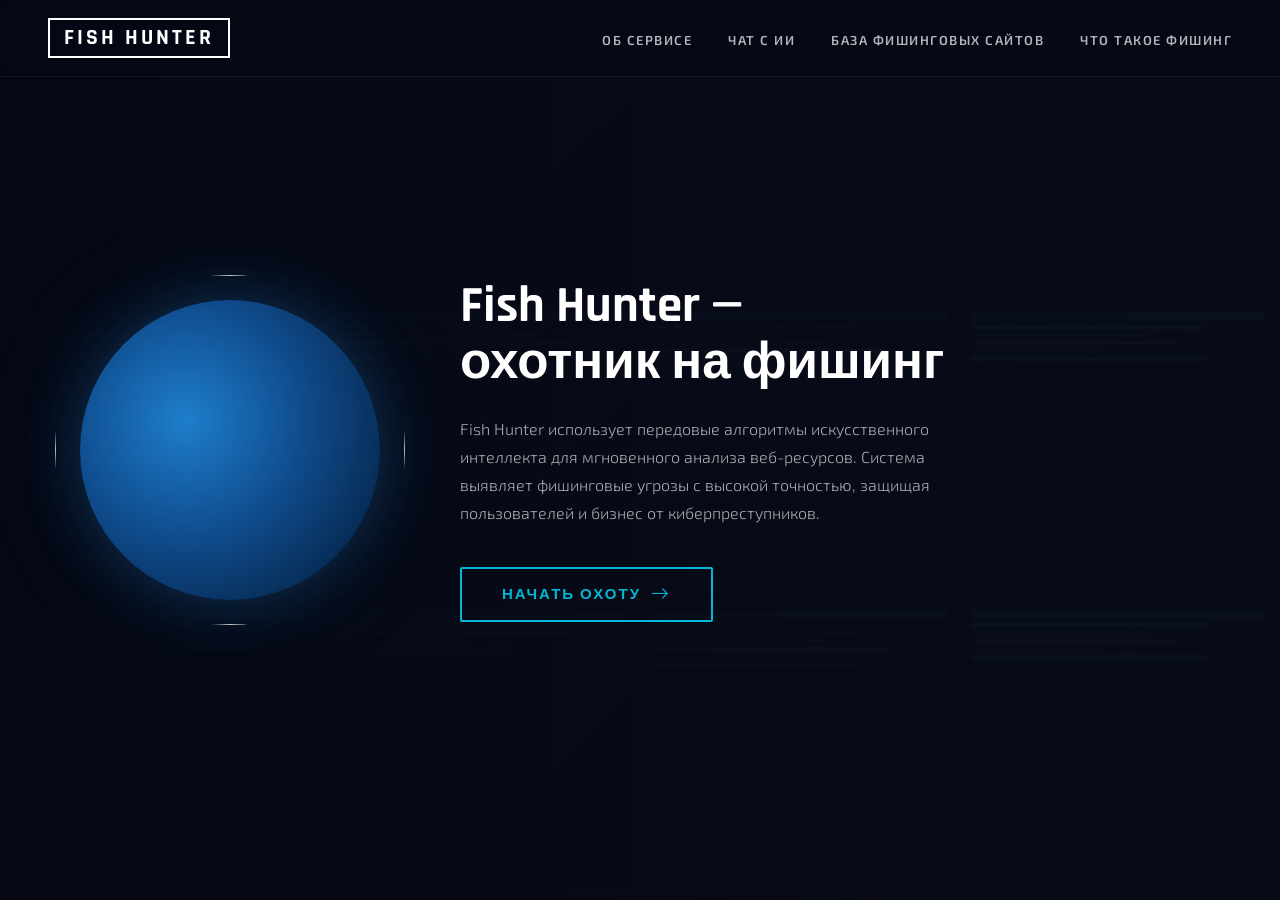
==== index.html @ db332a53 "Add files via upload" ====
<!DOCTYPE html>
<html lang="ru">
<head>
<meta charset="UTF-8">
<meta name="viewport" content="width=device-width, initial-scale=1.0">
<title>Fish Hunter</title>
<link rel="icon" type="image/jpg" href="./images/fish.png">
<link rel="stylesheet" href="style.css">
<link href="https://fonts.googleapis.com/css2?family=Rajdhani:wght@400;600;700&family=Exo+2:wght@300;400;600&display=swap" rel="stylesheet">
<link rel="stylesheet" href="https://cdn.jsdelivr.net/npm/bootstrap-icons@1.11.3/font/bootstrap-icons.min.css">
<style>
  * { margin: 0; padding: 0; box-sizing: border-box; }
  body { font-family: 'Exo 2', sans-serif; background: #0a0e1a; color: #fff; overflow-x: hidden; }

  nav {
    position: fixed; top: 0; left: 0; right: 0; z-index: 100;
    display: flex; align-items: center; justify-content: space-between;
    padding: 18px 48px;
    background: rgba(5,8,20,0.85);
    backdrop-filter: blur(12px);
    border-bottom: 1px solid rgba(255,255,255,0.06);
  }
  .logo {
    font-family: 'Rajdhani', sans-serif;
    font-size: 22px; font-weight: 700; letter-spacing: 3px;
    color: #fff;
    border: 2px solid #fff;
    padding: 4px 14px;
  }
  .nav-links { display: flex; gap: 36px; list-style: none; }
  .nav-links a {
    font-size: 13px; font-weight: 600; letter-spacing: 1.5px;
    text-transform: uppercase; color: rgba(255,255,255,0.7);
    text-decoration: none; transition: color 0.2s;
  }
  .nav-links a:hover { color: #fff; }

  .hamburger {
    display: none;
    flex-direction: column;
    gap: 5px;
    cursor: pointer;
    background: none;
    border: none;
    padding: 4px;
  }
  .hamburger span {
    display: block;
    width: 24px;
    height: 2px;
    background: #fff;
    border-radius: 2px;
    transition: all 0.3s;
  }
  .hamburger.open span:nth-child(1) { transform: rotate(45deg) translate(5px, 5px); }
  .hamburger.open span:nth-child(2) { opacity: 0; }
  .hamburger.open span:nth-child(3) { transform: rotate(-45deg) translate(5px, -5px); }

  .hero {
    min-height: 100vh;
    display: flex; align-items: center;
    position: relative; overflow: hidden;
  }

  .bg-screens {
    position: absolute; inset: 0;
    display: grid;
    grid-template-columns: repeat(4, 1fr);
    grid-template-rows: repeat(3, 1fr);
    gap: 6px; padding: 6px;
    opacity: 0.18;
    filter: blur(1px);
  }
  .screen {
    background: linear-gradient(135deg, #0d1b2e 0%, #0a1520 100%);
    border: 1px solid rgba(100,180,255,0.2);
    border-radius: 3px;
    overflow: hidden;
    display: flex; flex-direction: column;
    padding: 8px; gap: 4px;
  }
  .screen-bar { height: 8px; background: rgba(100,180,255,0.3); border-radius: 2px; }
  .screen-line { height: 4px; border-radius: 2px; }
  .l1 { background: rgba(100,255,180,0.4); width: 80%; }
  .l2 { background: rgba(100,180,255,0.3); width: 60%; }
  .l3 { background: rgba(255,180,100,0.3); width: 70%; }
  .l4 { background: rgba(100,255,180,0.2); width: 45%; }

  .hero-overlay {
    position: absolute; inset: 0;
    background: linear-gradient(90deg, rgba(5,8,20,0.95) 0%, rgba(5,8,20,0.7) 50%, rgba(5,8,20,0.5) 100%);
  }

  .hero-content {
    position: relative; z-index: 10;
    display: flex; align-items: center;
    width: 100%; padding: 0 80px;
    gap: 80px;
  }

  .logo-wrap {
    flex-shrink: 0;
    width: 300px; height: 300px;
    border-radius: 50%;
    background: radial-gradient(circle at 35% 40%, #1e7ecb 0%, #0f4b8c 45%, #062a52 80%, #03162e 100%);
    display: flex; align-items: center; justify-content: center;
    box-shadow: 0 0 60px rgba(30,126,203,0.3), 0 0 120px rgba(30,126,203,0.1);
  }
  .logo-placeholder {
    display: flex; flex-direction: column; align-items: center; gap: 12px;
  }
  .logo-placeholder-box {
    width: 140px; height: 140px;
    border: 2px dashed rgba(255,255,255,0.35);
    border-radius: 12px;
    display: flex; align-items: center; justify-content: center;
    color: rgba(255,255,255,0.4);
    font-size: 12px; letter-spacing: 1px; text-align: center; line-height: 1.5;
    font-family: 'Exo 2', sans-serif;
  }
  .logo-placeholder-text {
    font-size: 11px; color: rgba(255,255,255,0.3); letter-spacing: 1px;
  }

  .hero-text { flex: 1; }
  .hero-title {
    font-family: 'Rajdhani', sans-serif;
    font-size: clamp(36px, 4vw, 56px);
    font-weight: 700; line-height: 1.1;
    margin-bottom: 24px;
    color: #fff;
  }
  .hero-title span { display: block; }
  .hero-desc {
    font-size: 16px; font-weight: 300; line-height: 1.75;
    color: rgba(255,255,255,0.65);
    max-width: 520px; margin-bottom: 40px;
  }

  .btn-start {
    display: inline-flex; align-items: center; gap: 10px;
    padding: 14px 40px;
    background: transparent;
    border: 2px solid #06b6d4;
    color: #06b6d4;
    font-family: 'Rajdhani', sans-serif;
    font-size: 15px; font-weight: 700; letter-spacing: 2px;
    text-transform: uppercase;
    cursor: pointer; text-decoration: none;
    transition: background 0.25s, color 0.25s;
    border-radius: 2px;
  }
  .btn-start:hover { background: #06b6d4; color: #0a0e1a; }
  

  .scroll-hint {
    position: absolute; bottom: 36px; left: 50%;
    transform: translateX(-50%);
    display: flex; flex-direction: column; align-items: center; gap: 6px;
    color: rgba(255,255,255,0.35); font-size: 12px; letter-spacing: 2px;
  }
  .chevron {
    width: 20px; height: 20px;
    border-right: 2px solid rgba(255,255,255,0.35);
    border-bottom: 2px solid rgba(255,255,255,0.35);
    transform: rotate(45deg);
    animation: bounce 1.6s infinite;
  }
  @keyframes bounce {
    0%,100%{transform:rotate(45deg) translateY(0)}
    50%{transform:rotate(45deg) translateY(5px)}
  }

  @media (max-width: 900px) {
    .hero-content { gap: 48px; padding: 0 40px; }
    .logo-wrap { width: 220px; height: 220px; }
  }

  @media (max-width: 768px) {
    nav { padding: 14px 20px; }
    .nav-links {
      display: none;
      position: fixed;
      top: 61px; left: 0; right: 0;
      background: rgba(5,8,20,0.97);
      backdrop-filter: blur(16px);
      flex-direction: column;
      gap: 0;
      border-bottom: 1px solid rgba(255,255,255,0.08);
      z-index: 99;
    }
    .nav-links.open { display: flex; }
    .nav-links li { border-bottom: 1px solid rgba(255,255,255,0.04); }
    .nav-links a { display: block; padding: 16px 24px; font-size: 13px; letter-spacing: 1px; }
    .hamburger { display: flex; }

    .hero-content {
      flex-direction: column;
      align-items: center;
      padding: 0 24px;
      gap: 36px;
      text-align: center;
      padding-top: 80px;
    }
    .logo-wrap { width: 180px; height: 180px; flex-shrink: 0; }
    .hero-desc { margin-left: auto; margin-right: auto; }
    .btn-start { margin: 0 auto; }
  }

  @media (max-width: 480px) {
    .logo-wrap { width: 140px; height: 140px; }
    .hero-content { padding: 0 16px; padding-top: 80px; }
  }</style>
</head>
<body>

<nav>
  <div class="logo">FISH HUNTER</div>
  <ul class="nav-links" id="navLinks">
  <li><a href="about.html">Об сервисе</a></li>
  <li><a href="chat.html">Чат с ИИ</a></li>
  <li><a href="phishing.html">База фишинговых сайтов</a></li>
  <li><a href="what-is-phishing.html">Что такое фишинг</a></li>
  </ul>
  <button class="hamburger" id="hamburger" aria-label="Меню">
    <span></span><span></span><span></span>
  </button>
</nav>

<section class="hero">
  <div class="bg-screens">
    <div class="screen"><div class="screen-bar"></div><div class="screen-line l1"></div><div class="screen-line l2"></div><div class="screen-line l3"></div><div class="screen-line l4"></div><div class="screen-line l2"></div><div class="screen-line l1"></div></div>
    <div class="screen"><div class="screen-bar"></div><div class="screen-line l3"></div><div class="screen-line l1"></div><div class="screen-line l4"></div><div class="screen-line l2"></div><div class="screen-line l3"></div></div>
    <div class="screen"><div class="screen-bar"></div><div class="screen-line l2"></div><div class="screen-line l4"></div><div class="screen-line l1"></div><div class="screen-line l3"></div><div class="screen-line l1"></div><div class="screen-line l4"></div></div>
    <div class="screen"><div class="screen-bar"></div><div class="screen-line l1"></div><div class="screen-line l2"></div><div class="screen-line l3"></div><div class="screen-line l4"></div></div>
    <div class="screen"><div class="screen-bar"></div><div class="screen-line l4"></div><div class="screen-line l1"></div><div class="screen-line l2"></div><div class="screen-line l3"></div><div class="screen-line l1"></div></div>
    <div class="screen"><div class="screen-bar"></div><div class="screen-line l2"></div><div class="screen-line l3"></div><div class="screen-line l1"></div><div class="screen-line l4"></div><div class="screen-line l2"></div></div>
    <div class="screen"><div class="screen-bar"></div><div class="screen-line l3"></div><div class="screen-line l4"></div><div class="screen-line l2"></div><div class="screen-line l1"></div><div class="screen-line l3"></div><div class="screen-line l4"></div></div>
    <div class="screen"><div class="screen-bar"></div><div class="screen-line l1"></div><div class="screen-line l2"></div><div class="screen-line l3"></div><div class="screen-line l4"></div><div class="screen-line l1"></div></div>
    <div class="screen"><div class="screen-bar"></div><div class="screen-line l2"></div><div class="screen-line l4"></div><div class="screen-line l3"></div><div class="screen-line l1"></div><div class="screen-line l2"></div></div>
    <div class="screen"><div class="screen-bar"></div><div class="screen-line l3"></div><div class="screen-line l1"></div><div class="screen-line l4"></div><div class="screen-line l2"></div></div>
    <div class="screen"><div class="screen-bar"></div><div class="screen-line l4"></div><div class="screen-line l3"></div><div class="screen-line l2"></div><div class="screen-line l1"></div><div class="screen-line l4"></div><div class="screen-line l3"></div></div>
    <div class="screen"><div class="screen-bar"></div><div class="screen-line l1"></div><div class="screen-line l2"></div><div class="screen-line l3"></div><div class="screen-line l4"></div><div class="screen-line l1"></div></div>
  </div>

  <div class="hero-overlay"></div>

  <div class="hero-content">
    <div class="logo-wrap">
      <div class="logo-placeholder">
        <img class="logo-img" src="./images/logo.jpg" alt="">
      </div>
    </div>

    <div class="hero-text">
      <h1 class="hero-title">
        <span>Fish Hunter —</span>
        <span>охотник на фишинг</span>
      </h1>
      <p class="hero-desc">
       Fish Hunter использует передовые алгоритмы искусственного 
интеллекта для мгновенного анализа веб-ресурсов. Система 
выявляет фишинговые угрозы с высокой точностью, защищая 
пользователей и бизнес от киберпреступников.
      </p>
      <a href="search.html" class="btn-start">
        начать охоту
        <i class="bi bi-arrow-right" style="font-size:18px;"></i>
      </a>
    </div>
  </div>

  <div class="scroll-hint">
  </div>
</section>

<script>
  const hamburger = document.getElementById('hamburger');
  const navLinks = document.getElementById('navLinks');
  hamburger.addEventListener('click', () => {
    hamburger.classList.toggle('open');
    navLinks.classList.toggle('open');
  });
  navLinks.querySelectorAll('a').forEach(a => {
    a.addEventListener('click', () => {
      hamburger.classList.remove('open');
      navLinks.classList.remove('open');
    });
  });
</script>
</body>
---- style.css ----
.logo-img {
  width: 350px;
  height: 350px;
  object-fit: cover;
  border-radius: 50%;
  border: none;
}

@media (max-width: 768px) {
  .logo-img {
    width: 180px;
    height: 180px;
  }
}
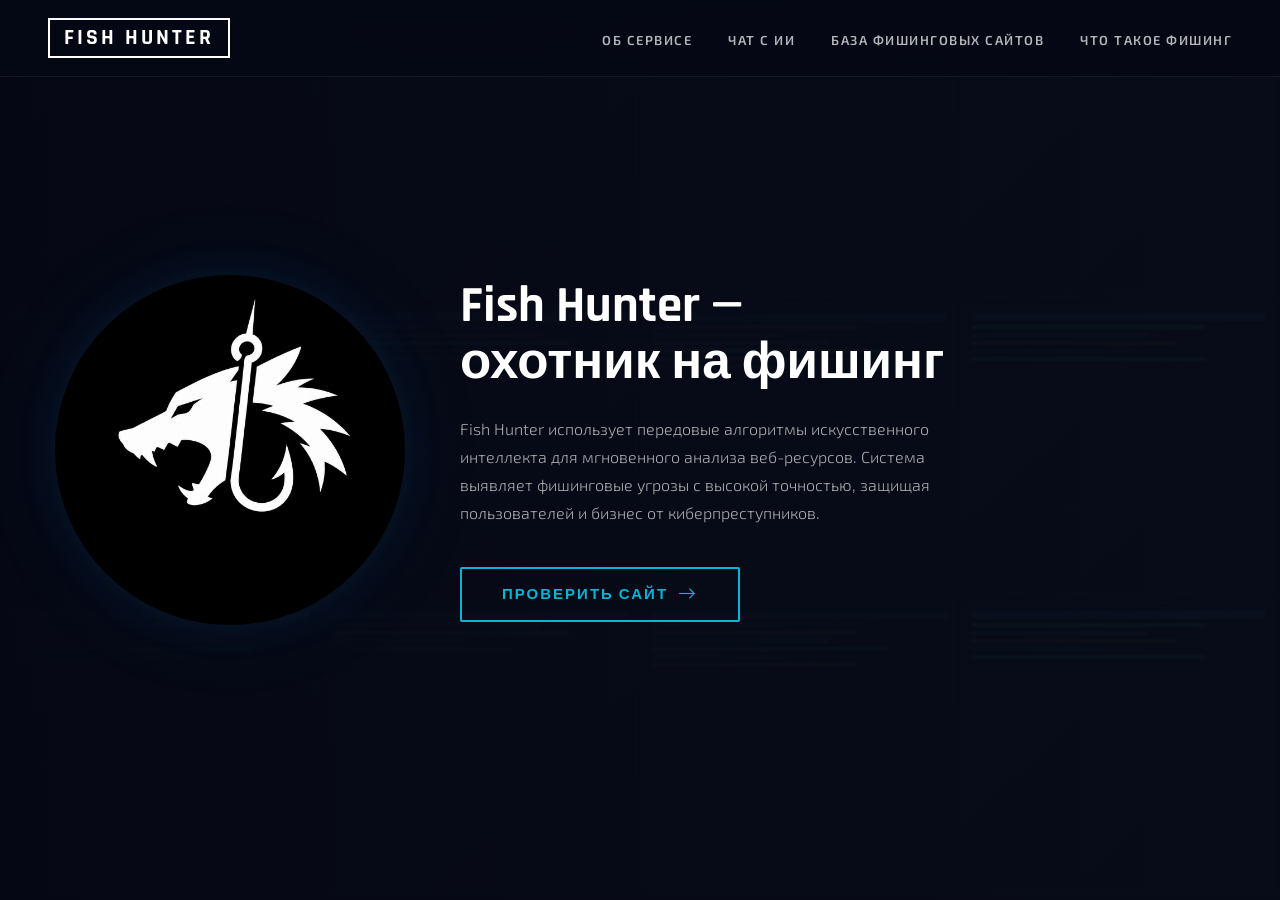
==== commit e729e28f: "fix: update hero CTA button text in index.html" ====
--- a/index.html
+++ b/index.html
@@ -264,7 +264,7 @@
 пользователей и бизнес от киберпреступников.
       </p>
       <a href="search.html" class="btn-start">
-        начать охоту
+        проверить сайт
         <i class="bi bi-arrow-right" style="font-size:18px;"></i>
       </a>
     </div>
